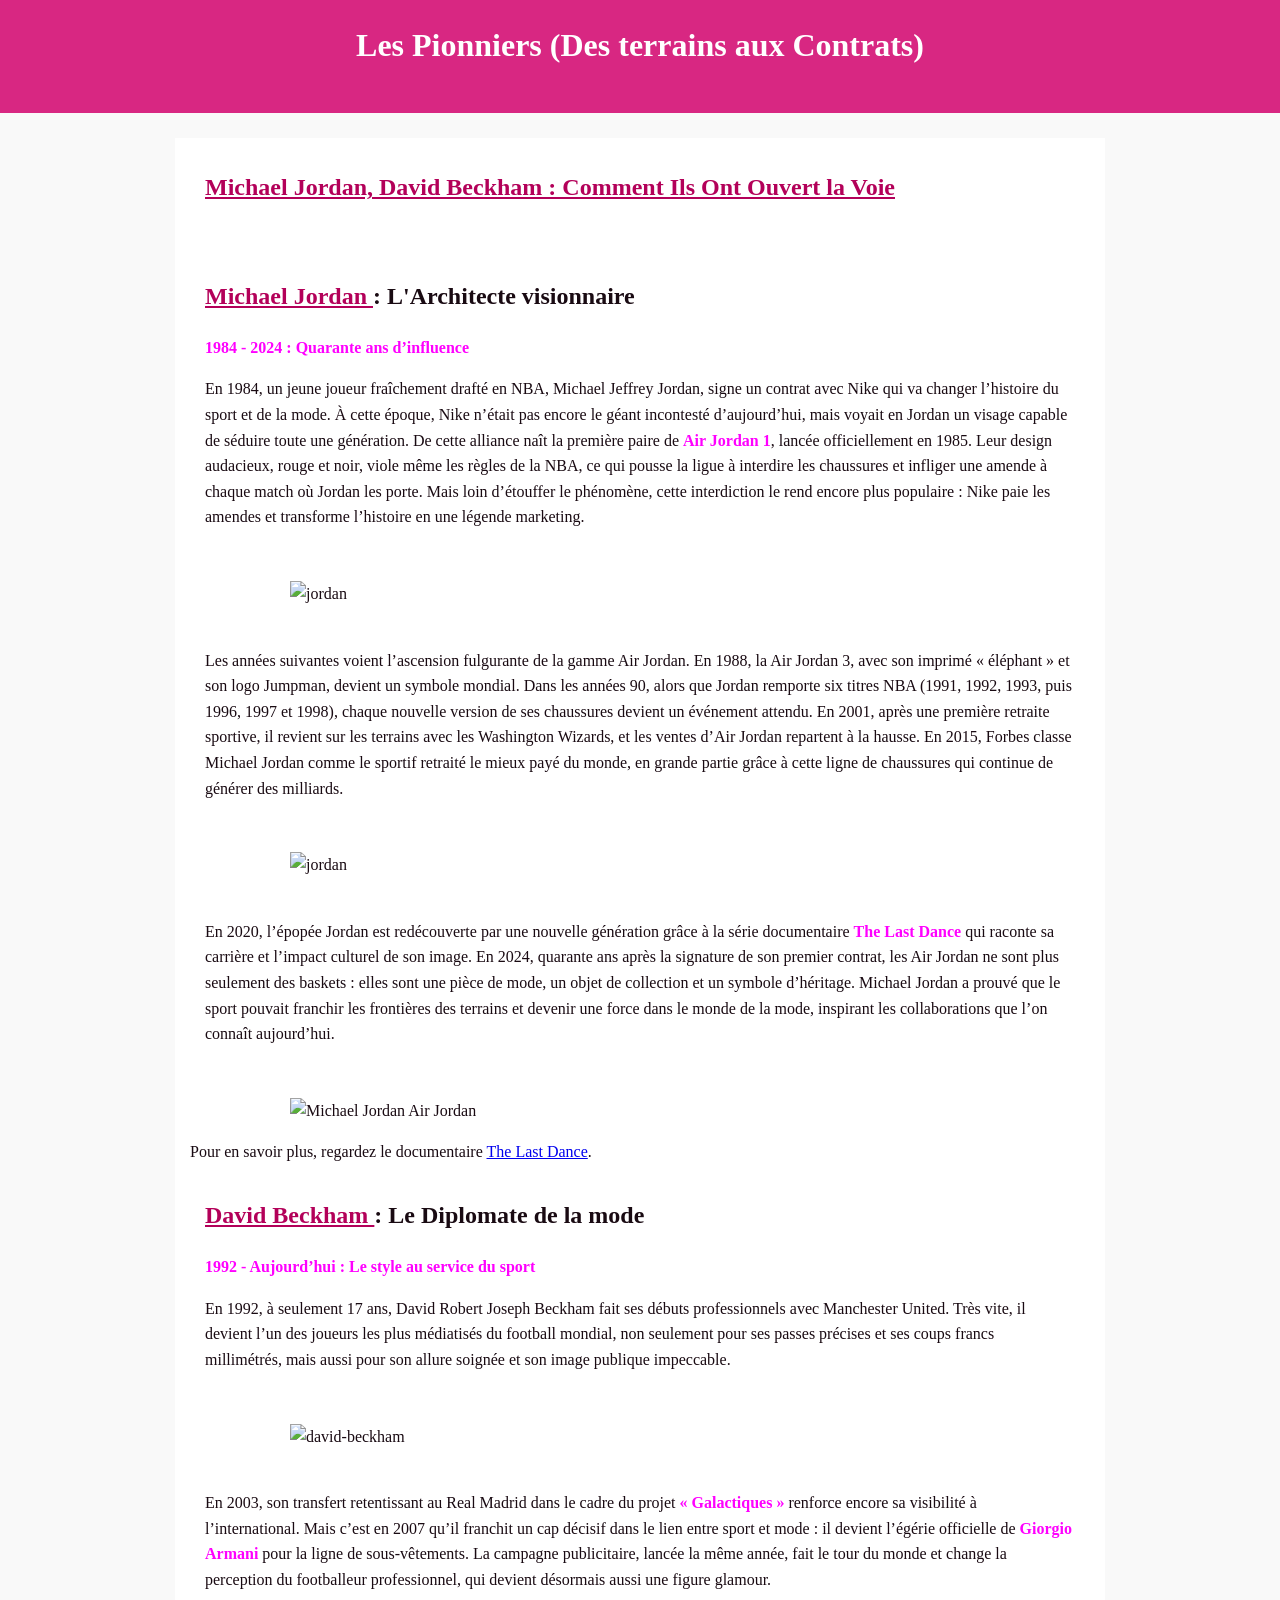
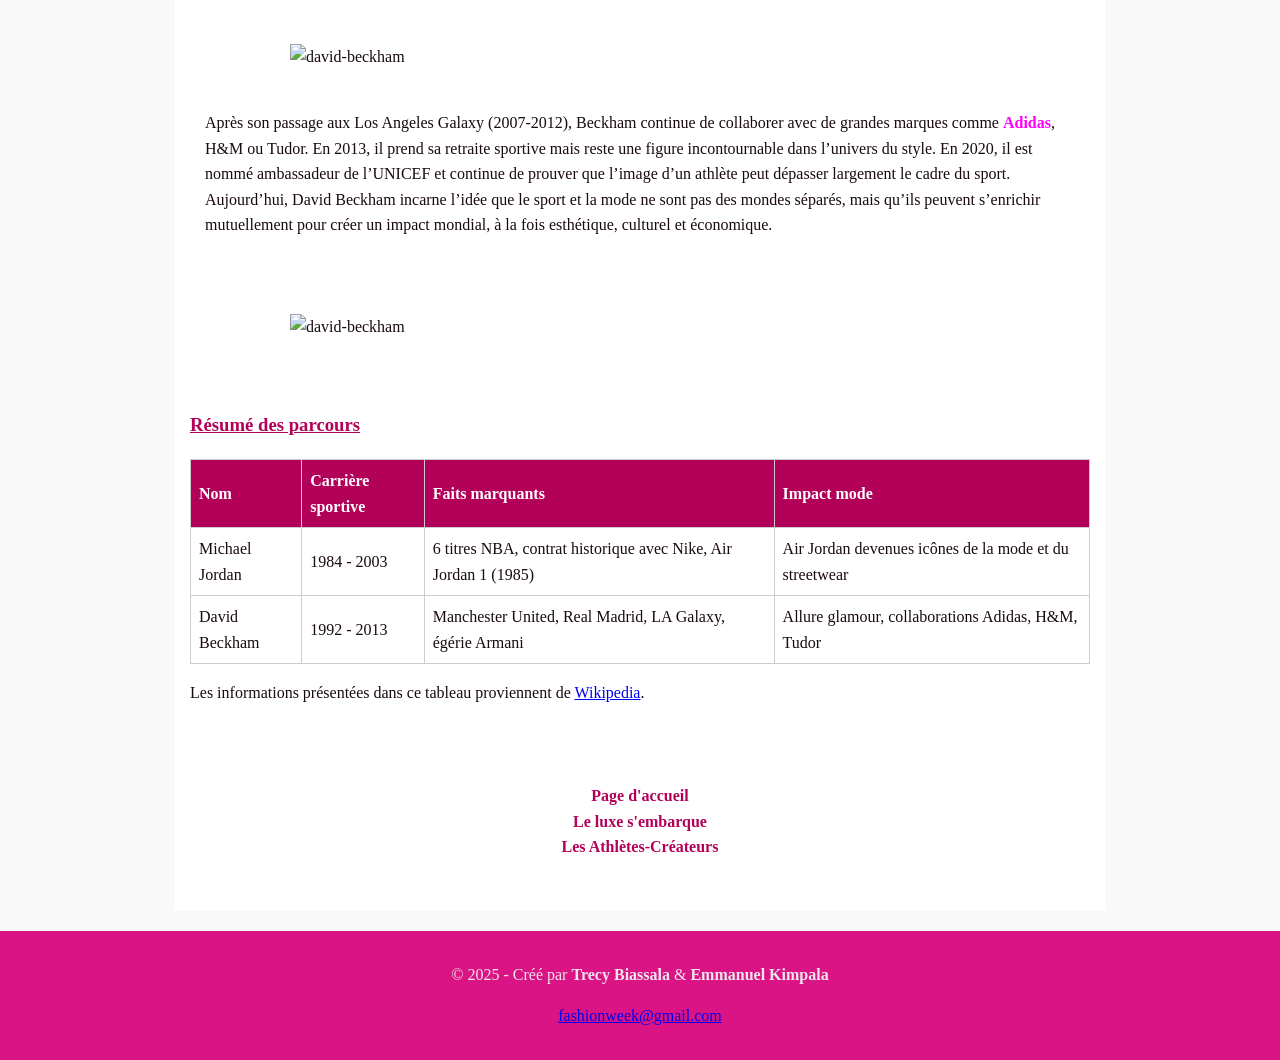
==== page1.html @ 49181238 "Add files via upload" ====
<!DOCTYPE html>
<html lang="fr">
    <head>
        <meta charset="UTF-8">
        <title>Les Pionniers</title>
        <link rel="stylesheet"  href="style.css">
    </head>
    <body>
        <header>
            <h1>Les Pionniers (Des terrains aux Contrats)</h1>
        </header><br>
        <article>
     <section>  <h2 class="pionniers">Michael Jordan, David Beckham : Comment Ils Ont Ouvert la Voie</h2> </section>
<section>
<h2><a class="pionniers" href="https://www.instagram.com/michael_jordann_?igsh=MTRvMmtjejg4Y2Zndw== ">Michael Jordan </a>: L'Architecte visionnaire</h2>
<p><strong class="val">1984 - 2024 : Quarante ans d’influence</strong></p>
<p>
En 1984, un jeune joueur fraîchement drafté en NBA, Michael Jeffrey Jordan, signe un contrat avec Nike qui va changer 
l’histoire du sport et de la mode. À cette époque, Nike n’était pas encore le géant incontesté d’aujourd’hui, mais 
voyait en Jordan un visage capable de séduire toute une génération. De cette alliance naît la première paire de 
<strong class="val">Air Jordan 1</strong>, lancée officiellement en 1985.  
Leur design audacieux, rouge et noir, viole même les règles de la NBA, ce qui pousse la ligue à interdire les chaussures 
et infliger une amende à chaque match où Jordan les porte. Mais loin d’étouffer le phénomène, cette interdiction le 
rend encore plus populaire : Nike paie les amendes et transforme l’histoire en une légende marketing.
</p>
</section>
<img src="Image/img11.jpg" alt="jordan"class="mode" > 
<section>
<p>
Les années suivantes voient l’ascension fulgurante de la gamme Air Jordan.  
En 1988, la Air Jordan 3, avec son imprimé « éléphant » et son logo Jumpman, devient un symbole mondial.  
Dans les années 90, alors que Jordan remporte six titres NBA (1991, 1992, 1993, puis 1996, 1997 et 1998), chaque nouvelle 
version de ses chaussures devient un événement attendu.  
En 2001, après une première retraite sportive, il revient sur les terrains avec les Washington Wizards, et les ventes 
d’Air Jordan repartent à la hausse.  
En 2015, Forbes classe Michael Jordan comme le sportif retraité le mieux payé du monde, en grande partie grâce à cette 
ligne de chaussures qui continue de générer des milliards.
</p>
</section>
<img src="Image/img12.jpg" alt="jordan"class="mode">
<section>
<p>
En 2020, l’épopée Jordan est redécouverte par une nouvelle génération grâce à la série documentaire <strong class="val">The Last Dance</strong>
qui raconte sa carrière et l’impact culturel de son image.  
En 2024, quarante ans après la signature de son premier contrat, les Air Jordan ne sont plus seulement des baskets : 
elles sont une pièce de mode, un objet de collection et un symbole d’héritage.  
Michael Jordan a prouvé que le sport pouvait franchir les frontières des terrains et devenir une force dans le monde 
de la mode, inspirant les collaborations que l’on connaît aujourd’hui.
</p>
</section>
<img src="Image/img10.jpg" alt="Michael Jordan Air Jordan" class="mode">
<p>
    Pour en savoir plus, regardez le documentaire 
    <a href="https://www.youtube.com/watch?v=JQk2hJs2ToA" target="_blank">
        The Last Dance</a>.
</p>
<section>
<h2><a class="pionniers" href="https://www.instagram.com/davidbeckham?igsh=NWNzcGh2ZzlhZXJs" >David Beckham </a>: Le Diplomate de la mode</h2>
<p><strong class="val">1992 - Aujourd’hui : Le style au service du sport</strong></p>
<p>
En 1992, à seulement 17 ans, David Robert Joseph Beckham fait ses débuts professionnels avec Manchester United.  
Très vite, il devient l’un des joueurs les plus médiatisés du football mondial, non seulement pour ses passes précises 
et ses coups francs millimétrés, mais aussi pour son allure soignée et son image publique impeccable.
</p>
</section>
<img src="Image/image15.jpg" alt="david-beckham" class="mode">
<section>
<p>
En 2003, son transfert retentissant au Real Madrid dans le cadre du projet <strong class="val">« Galactiques »</strong> renforce encore sa visibilité 
à l’international. Mais c’est en 2007 qu’il franchit un cap décisif dans le lien entre sport et mode : il devient l’égérie 
officielle de <strong class="val">Giorgio Armani</strong> pour la ligne de sous-vêtements. La campagne publicitaire, lancée la même année, 
fait le tour du monde et change la perception du footballeur professionnel, qui devient désormais aussi une figure glamour.
</p>
</section>
<img src="Image/image13.jpg" alt="david-beckham" class="mode">
<section>
<p >
Après son passage aux Los Angeles Galaxy (2007-2012), Beckham continue de collaborer avec de grandes marques comme 
<strong class="val">Adidas</strong>, H&M ou Tudor. En 2013, il prend sa retraite sportive mais reste une figure incontournable dans l’univers du style.  
En 2020, il est nommé ambassadeur de l’UNICEF et continue de prouver que l’image d’un athlète peut dépasser largement 
le cadre du sport.  
Aujourd’hui, David Beckham incarne l’idée que le sport et la mode ne sont pas des mondes séparés, mais qu’ils peuvent 
s’enrichir mutuellement pour créer un impact mondial, à la fois esthétique, culturel et économique.
</p>
</section>
<section>
    <img src="Image/Davidbec.jpg" alt="david-beckham" class="mode">
</section><br>

<h3 class="pionniers">Résumé des parcours</h3>
<table class="tableau">
        <tr>
            <th>Nom</th>
            <th>Carrière sportive</th>
            <th>Faits marquants</th>
            <th>Impact mode</th>
        </tr>
            <tr>
            <td>Michael Jordan</td>
            <td>1984 - 2003</td>
            <td>6 titres NBA, contrat historique avec Nike, Air Jordan 1 (1985)</td>
            <td>Air Jordan devenues icônes de la mode et du streetwear</td>
        </tr>
        <tr>
            <td>David Beckham</td>
            <td>1992 - 2013</td>
            <td>Manchester United, Real Madrid, LA Galaxy, égérie Armani</td>
            <td>Allure glamour, collaborations Adidas, H&M, Tudor</td>
        </tr>

</table>
<p>Les informations présentées dans ce tableau proviennent de <a href="https://www.wikipedia.org/" target="_blank">Wikipedia</a>.</p><br> <br>
            <nav>
                <a href="index.html">Page d'accueil</a><br>
                <a href="page2.html">Le luxe s'embarque</a><br>
                 <a href="page3.html">Les Athlètes-Créateurs</a><br>
            </nav><br>
        </article>
         <footer>
            <p>&copy; 2025 - Créé par <strong>Trecy Biassala</strong> & <strong>Emmanuel Kimpala</strong></p>
            <p><a href="fashionweek@gmail.com">fashionweek@gmail.com </a></p>
        </footer>
    </body>
---- style.css ----
body {
    font-family: Bell MT;
    margin: 0;
    padding: 0;
    line-height: 1.6;
    background-color: #f9f9f9;
    color: #190a12;
}


header {
    background: #d82782;
    color: #fff;
    padding: 20px;
    text-align: center;
}

h1, h2, h3 {
    margin-top: 0;
}

.pionniers {
    color: #b30059;
    font-weight: bold;
    text-decoration: underline;
}    


article, main, section {
    padding: 15px;
    max-width: 900px;
    margin: auto;
    background: white;
    margin-bottom: 20px;

}


.mode, .acceuil {
    width: 100%;
    max-width: 700px;
    display: block;
    margin: 10px auto;
}


table {
    width: 100%;
    border-collapse: collapse;
    margin-top: 15px;
}

th, td {
    border: 1px solid #ccc;
    padding: 8px;
    text-align: left;
}

th {
    background-color: #b30059;
    color: white;
}


nav {
    text-align: center;
    padding: 10px;
}

nav a {
    color: #b30059;
    text-decoration: none;
    font-weight: bold;
}

nav a:hover {
    text-decoration: underline;
}


footer {
    background: #da1484;
    color: #ede7eb;
    text-align: center;
    padding: 15px;
    margin-top: 20px;
}


.video {
    width: "560";
    height: "315";
}
.val{
    color: fuchsia;
}
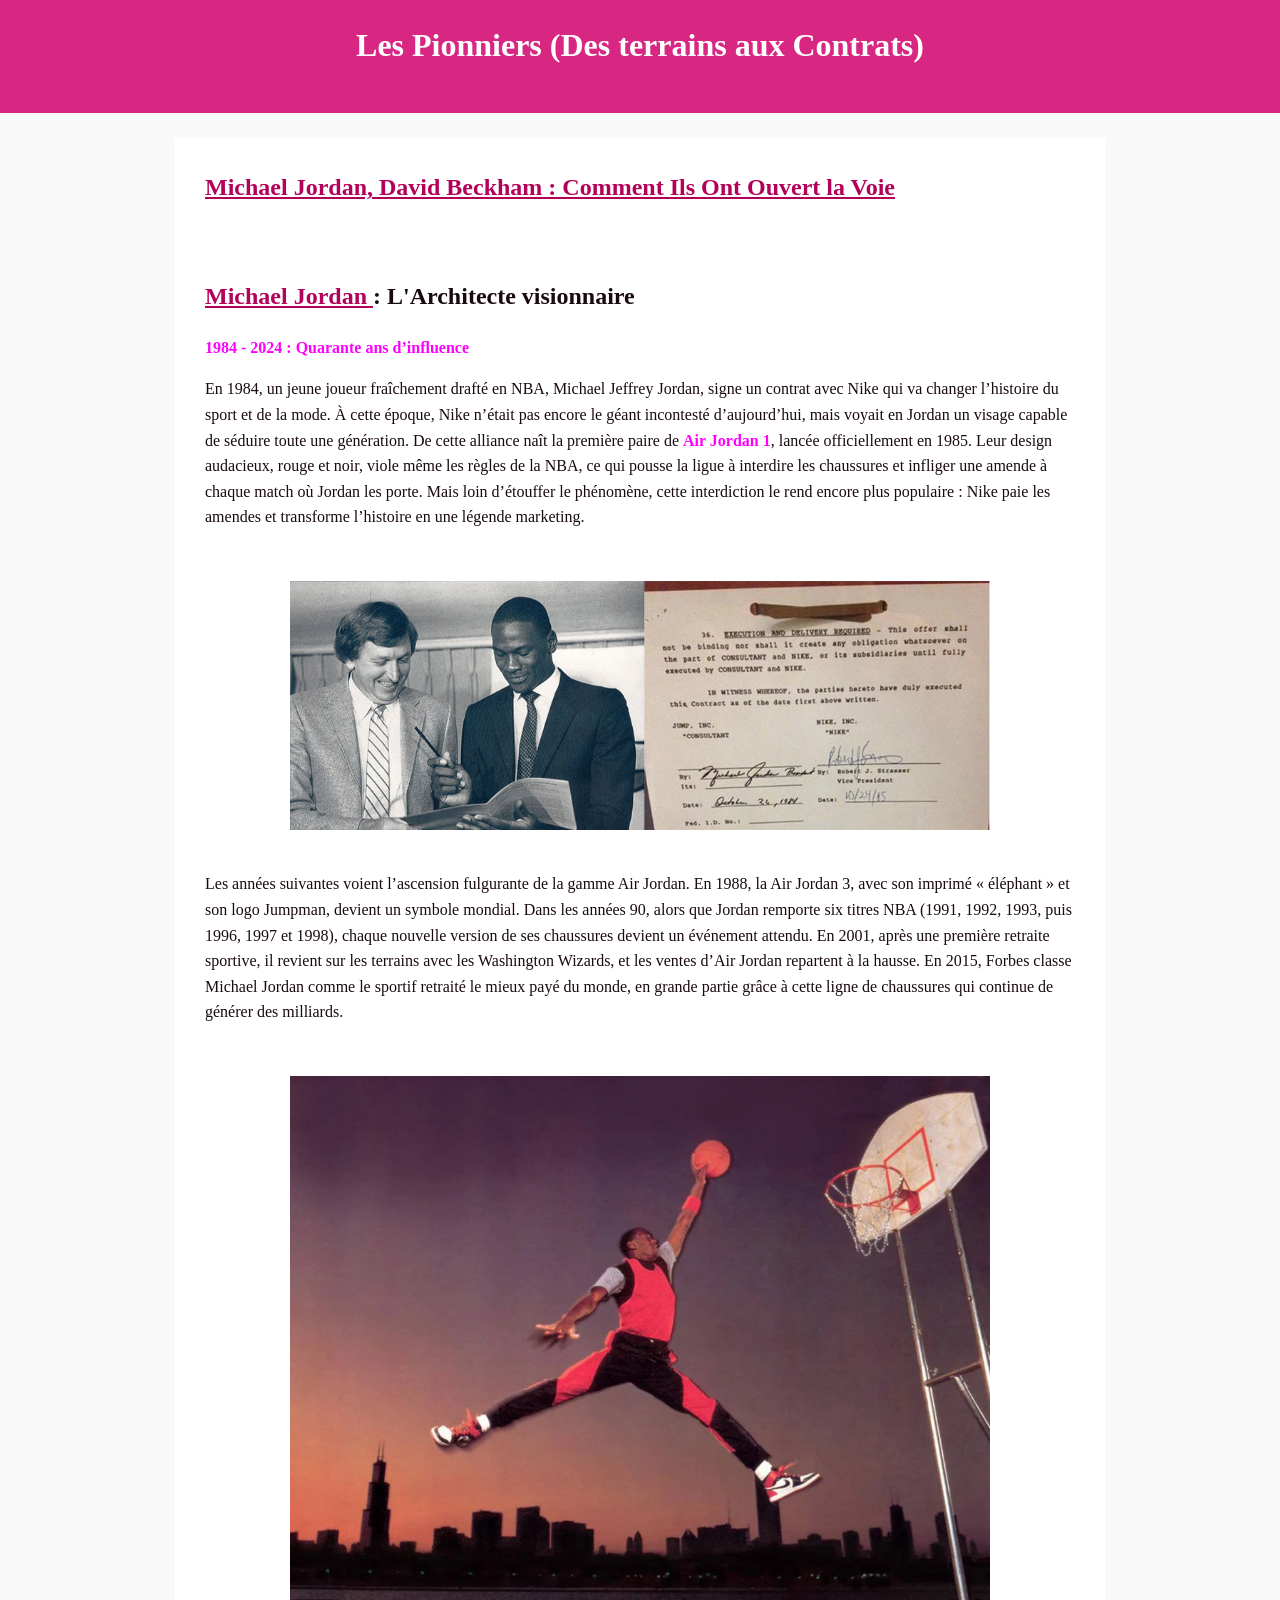
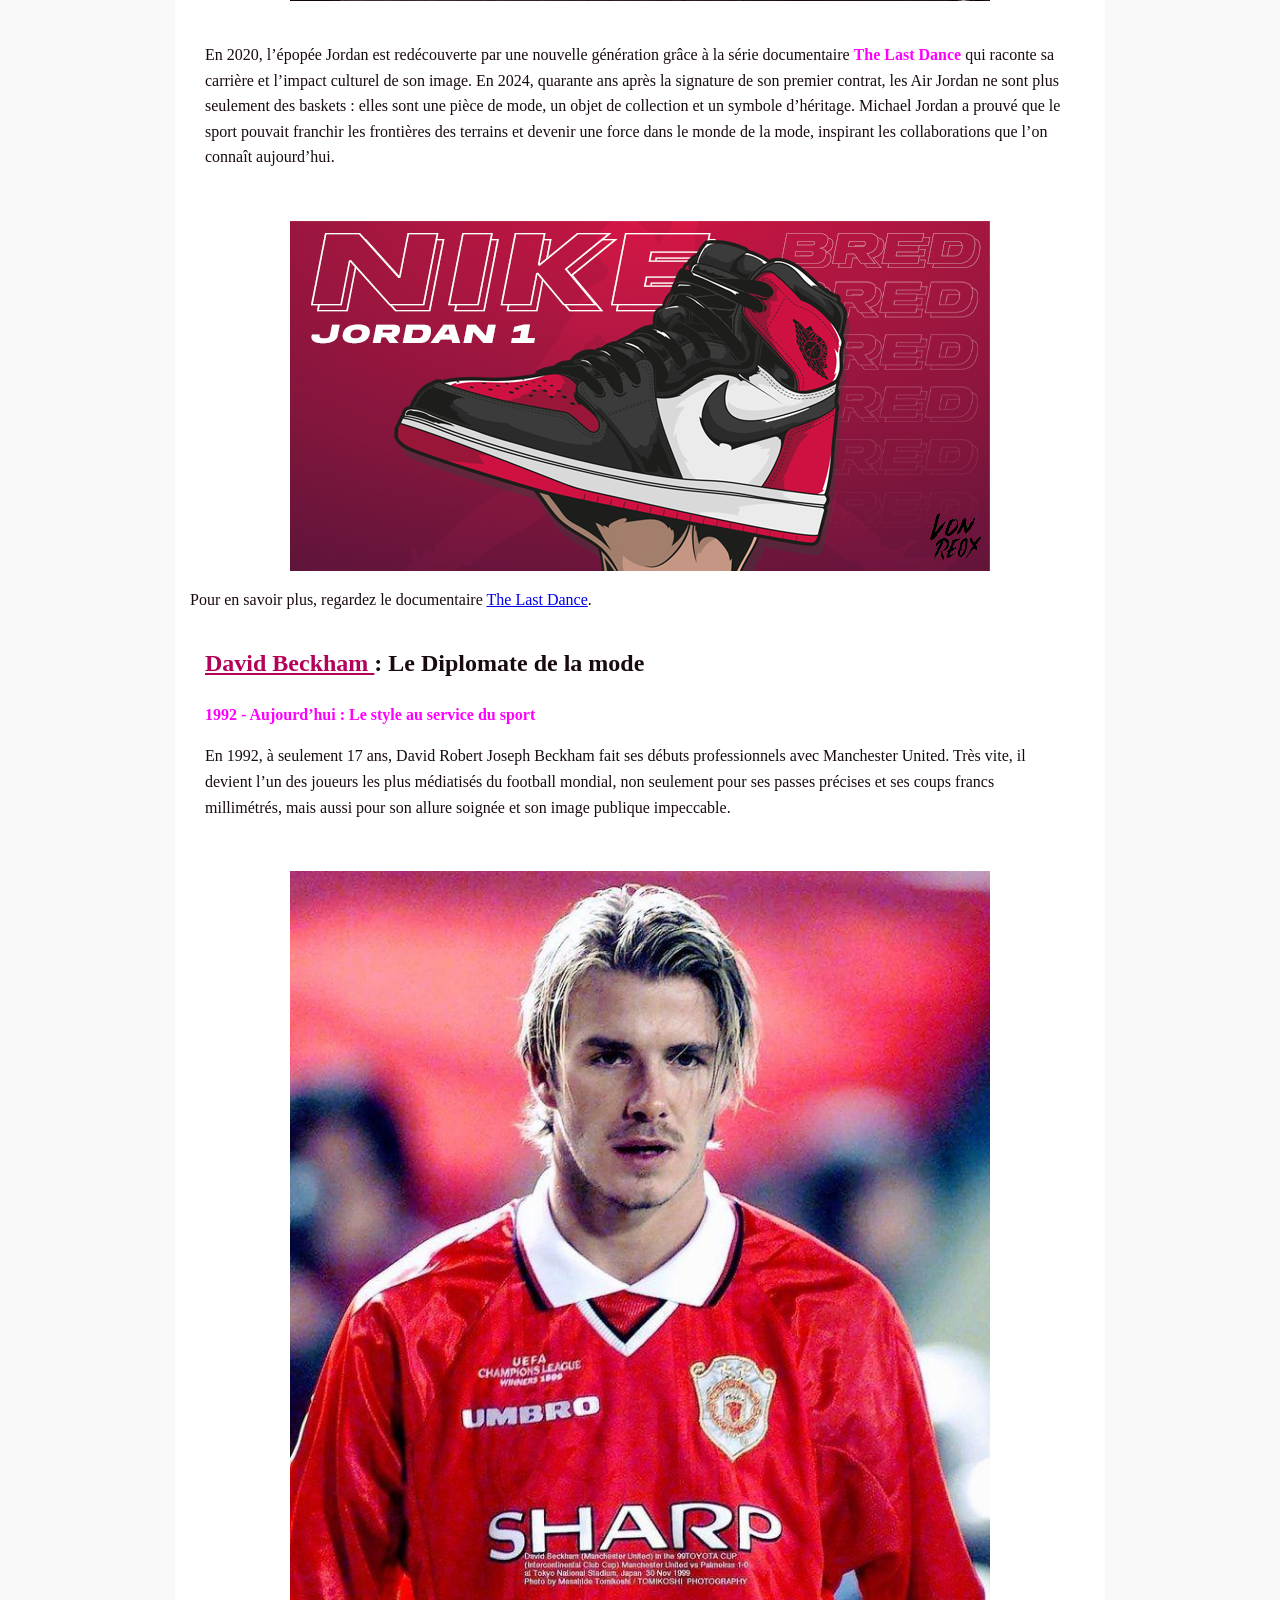
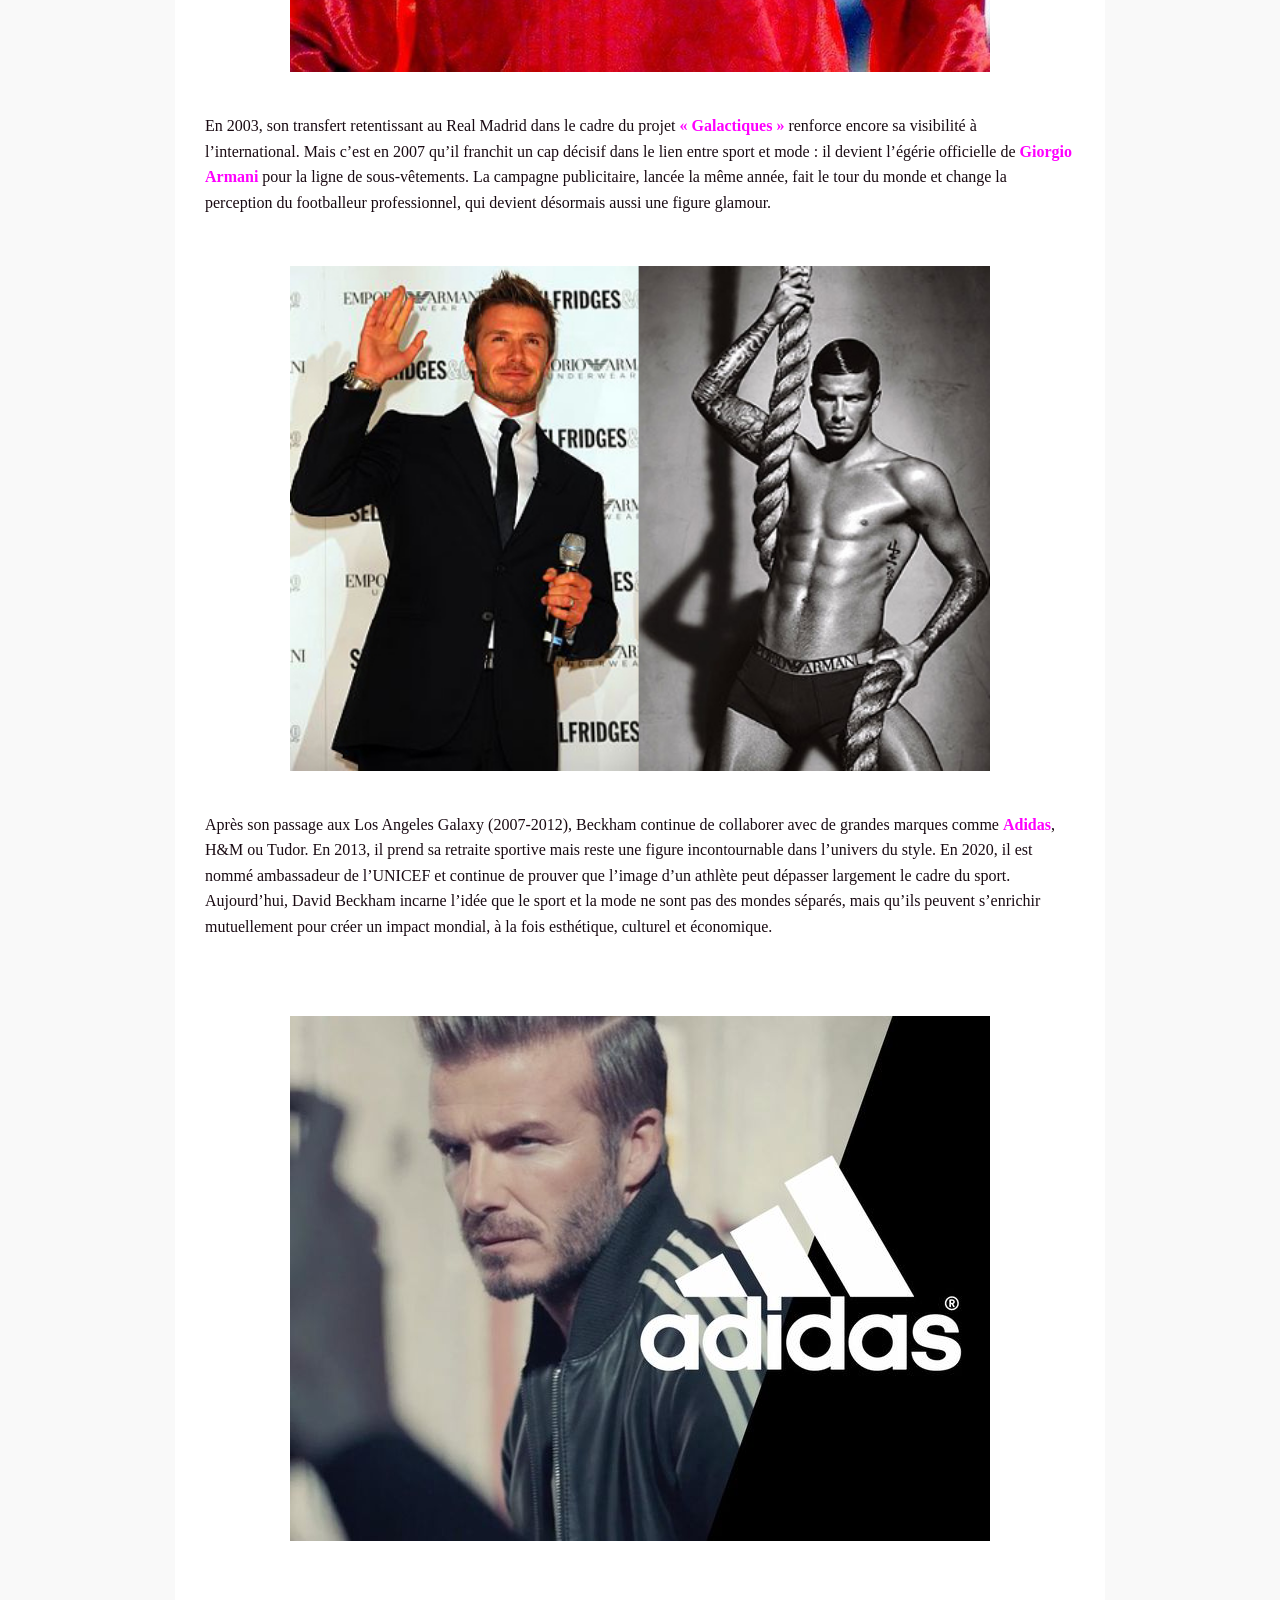
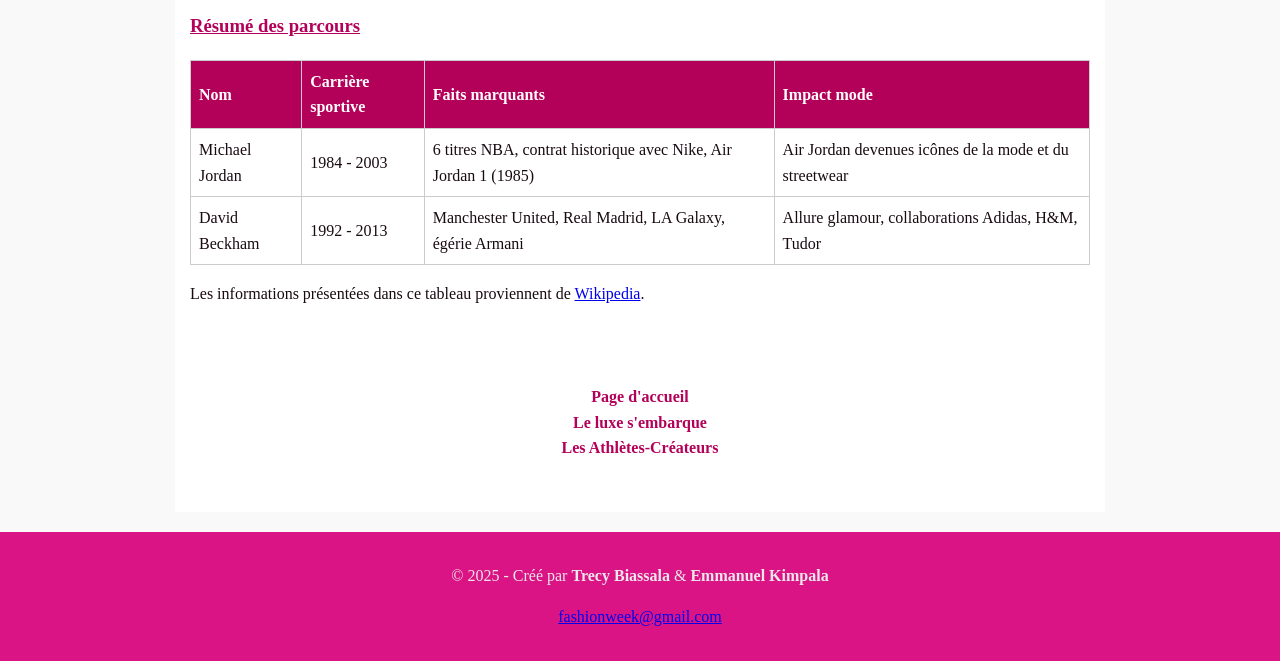
==== commit 1b00d1c0: "Update page1.html" ====
--- a/page1.html
+++ b/page1.html
@@ -24,7 +24,7 @@
 rend encore plus populaire : Nike paie les amendes et transforme l’histoire en une légende marketing.
 </p>
 </section>
-<img src="Image/img11.jpg" alt="jordan"class="mode" > 
+<img src="img11.jpg" alt="jordan"class="mode" > 
 <section>
 <p>
 Les années suivantes voient l’ascension fulgurante de la gamme Air Jordan.  
@@ -37,7 +37,7 @@
 ligne de chaussures qui continue de générer des milliards.
 </p>
 </section>
-<img src="Image/img12.jpg" alt="jordan"class="mode">
+<img src="img12.jpg" alt="jordan"class="mode">
 <section>
 <p>
 En 2020, l’épopée Jordan est redécouverte par une nouvelle génération grâce à la série documentaire <strong class="val">The Last Dance</strong>
@@ -48,7 +48,7 @@
 de la mode, inspirant les collaborations que l’on connaît aujourd’hui.
 </p>
 </section>
-<img src="Image/img10.jpg" alt="Michael Jordan Air Jordan" class="mode">
+<img src="img10.jpg" alt="Michael Jordan Air Jordan" class="mode">
 <p>
     Pour en savoir plus, regardez le documentaire 
     <a href="https://www.youtube.com/watch?v=JQk2hJs2ToA" target="_blank">
@@ -63,7 +63,7 @@
 et ses coups francs millimétrés, mais aussi pour son allure soignée et son image publique impeccable.
 </p>
 </section>
-<img src="Image/image15.jpg" alt="david-beckham" class="mode">
+<img src="image15.jpg" alt="david-beckham" class="mode">
 <section>
 <p>
 En 2003, son transfert retentissant au Real Madrid dans le cadre du projet <strong class="val">« Galactiques »</strong> renforce encore sa visibilité 
@@ -72,7 +72,7 @@
 fait le tour du monde et change la perception du footballeur professionnel, qui devient désormais aussi une figure glamour.
 </p>
 </section>
-<img src="Image/image13.jpg" alt="david-beckham" class="mode">
+<img src="image13.jpg" alt="david-beckham" class="mode">
 <section>
 <p >
 Après son passage aux Los Angeles Galaxy (2007-2012), Beckham continue de collaborer avec de grandes marques comme 
@@ -84,7 +84,7 @@
 </p>
 </section>
 <section>
-    <img src="Image/Davidbec.jpg" alt="david-beckham" class="mode">
+    <img src="Davidbec.jpg" alt="david-beckham" class="mode">
 </section><br>
 
 <h3 class="pionniers">Résumé des parcours</h3>
@@ -120,4 +120,4 @@
             <p>&copy; 2025 - Créé par <strong>Trecy Biassala</strong> & <strong>Emmanuel Kimpala</strong></p>
             <p><a href="fashionweek@gmail.com">fashionweek@gmail.com </a></p>
         </footer>
-    </body>+    </body>
